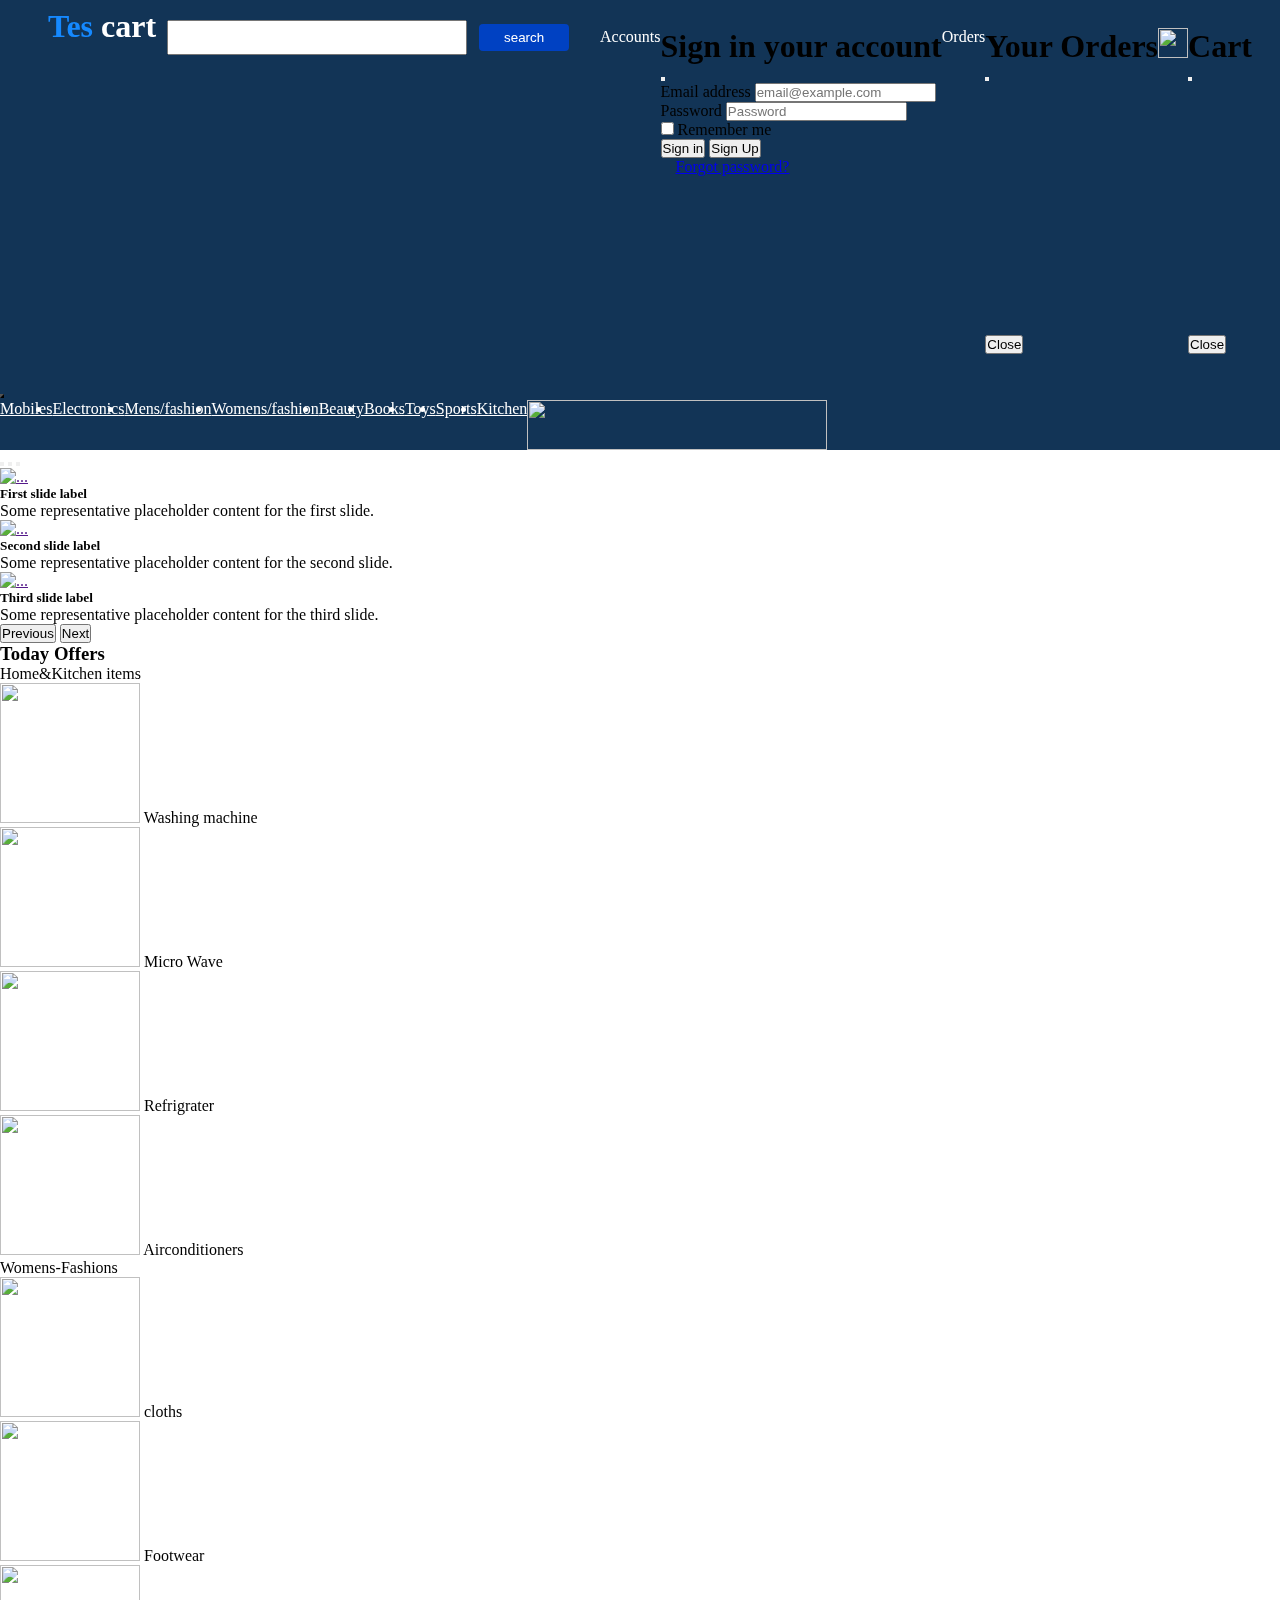
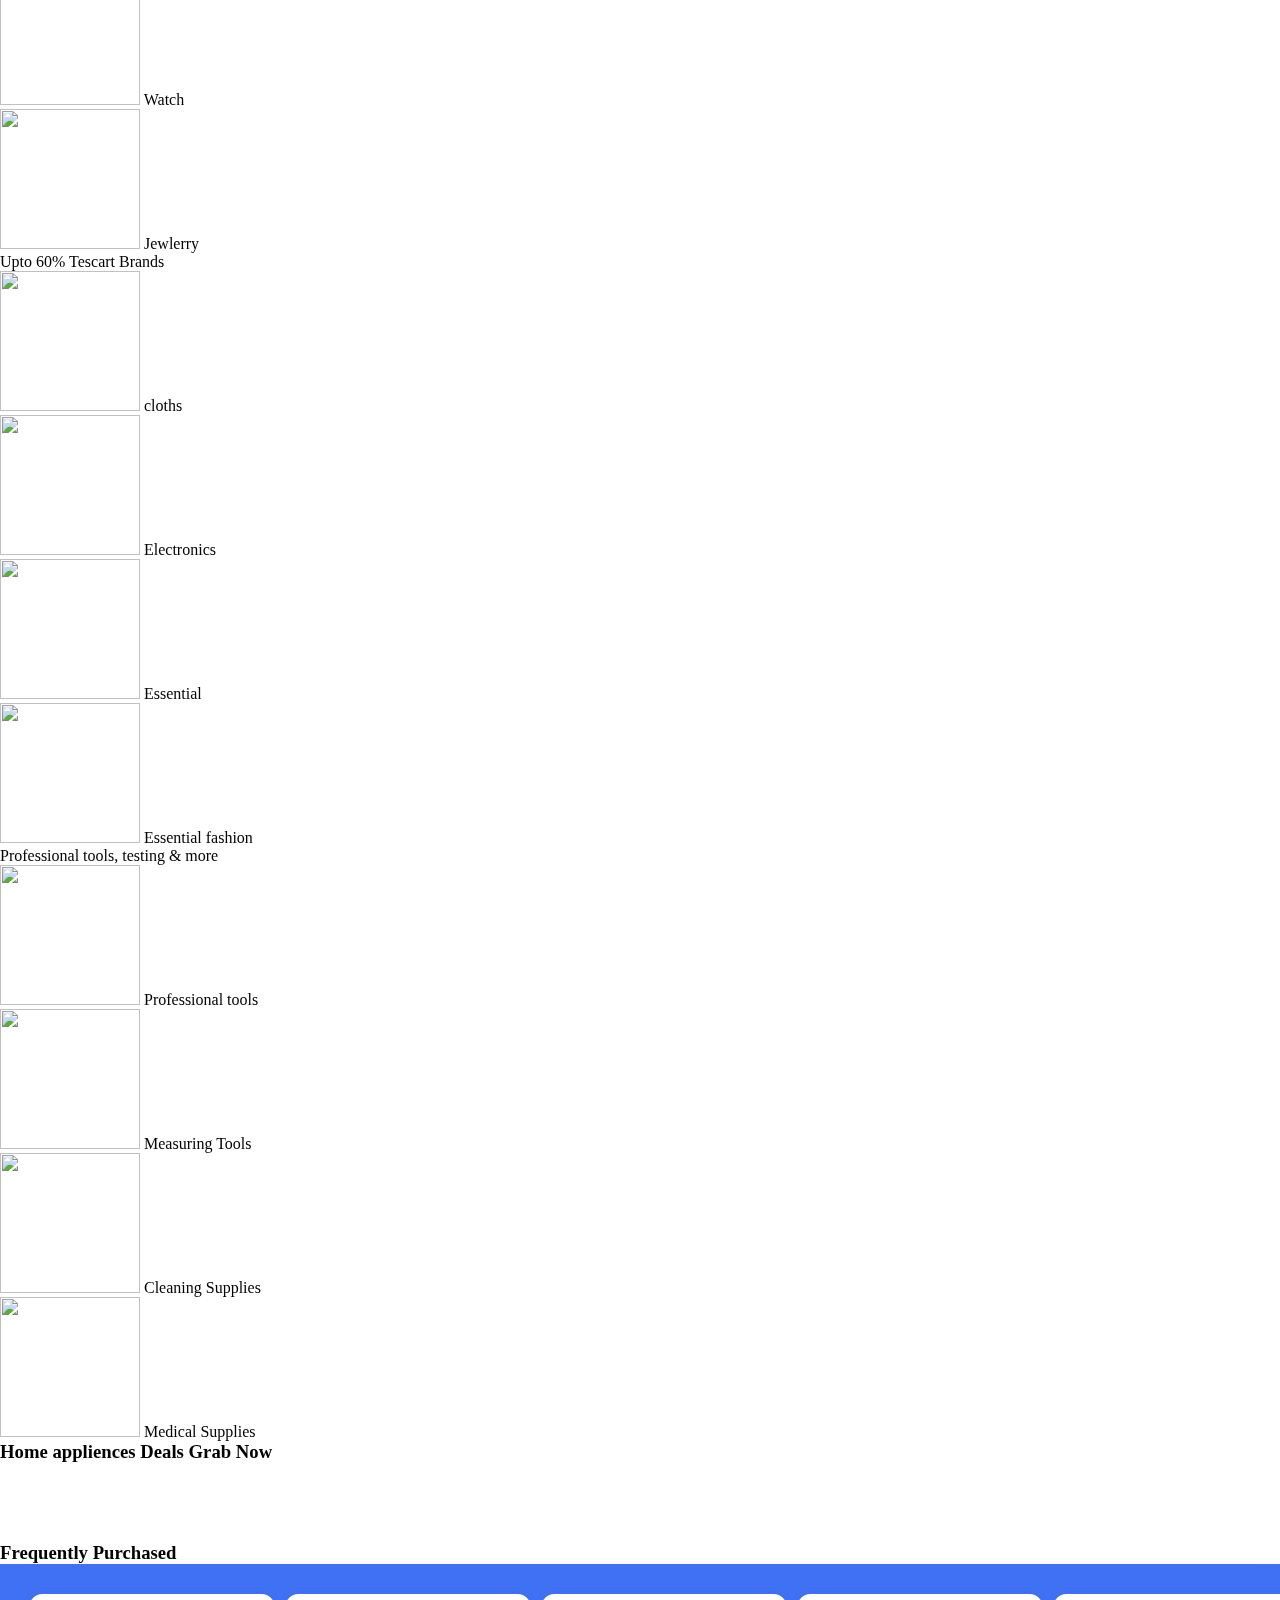
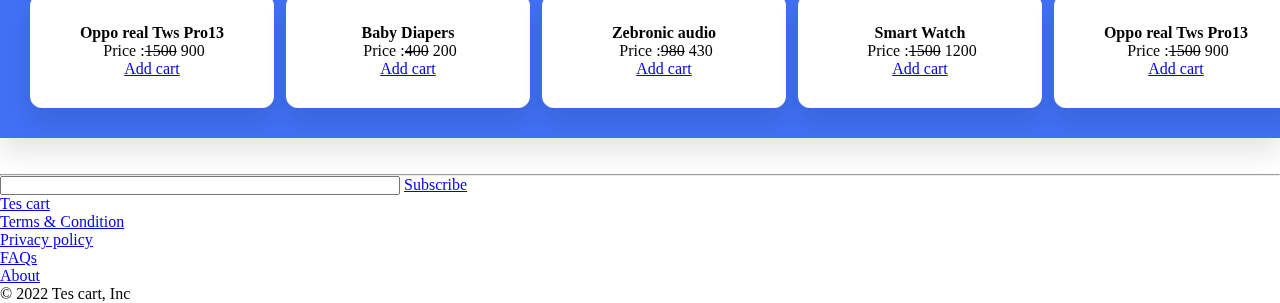
==== index.html @ 0cc88785 "Add files via upload" ====
<!DOCTYPE html>
<html lang="en">
<head>
    <meta charset="UTF-8">
    <meta http-equiv="X-UA-Compatible" content="IE=edge">
    <meta name="viewport" content="width=device-width, initial-scale=1.0">
    <title>Tescart</title>
     <link rel="stylesheet" href="style.css">
     <link rel="stylesheet" href="./bootstrap-5.3.0-alpha1-dist/css/bootstrap.min.css">
</head>
<style>

</style>
<body>







   <nav id="logo" class="container-fluid">
    <div id="sts">
       <a href="./index.html"><h1  style=" margin-left: 40px; color:	#1589FF;">Tes <span style="color: white ;">cart</span></h1></a> 
    </div>
    <div id="ss1">
        <input type="text" style="height: 35px; width: 300px; margin-top: 12px; outline: 0; " >
        <button style=" margin-left: 8px; padding: 6px ; border: none; width: 90px; background-color:	#0041C2; border-radius: 4px; color: white;">search</button>

       
    </div>

    
    <div id="ss">


               <!-- Button trigger modal -->
<span style="font-weight: 500; color: white;" class="me-3" type="button"  data-bs-toggle="modal" data-bs-target="#staticBackdrop1">
  <li  >Accounts</li>
</span>

<!-- Modal -->
<div class="modal fade" id="staticBackdrop1" data-bs-backdrop="static" data-bs-keyboard="false" tabindex="-1" aria-labelledby="staticBackdropLabel" aria-hidden="true">
  <div class="modal-dialog">
    <div class="modal-content">
      <div class="modal-header">
        <h1 class="modal-title fs-5" id="staticBackdropLabel">Sign in your account</h1>
        <button type="button" class="btn-close" data-bs-dismiss="modal" aria-label="Close"></button>
      </div>
      <div class="modal-body">

        
        <div class="card mt-3 mb-5">
          <form class="px-4 py-3">
            <div class="mb-3">
              <label for="exampleDropdownFormEmail1" class="form-label">Email address</label>
              <input type="email" class="form-control" id="exampleDropdownFormEmail1" placeholder="email@example.com">
            </div>
            <div class="mb-3">
              <label for="exampleDropdownFormPassword1" class="form-label">Password</label>
              <input type="password" class="form-control" id="exampleDropdownFormPassword1" placeholder="Password">
            </div>
            <div class="mb-3">
              <div class="form-check">
                <input type="checkbox" class="form-check-input" id="dropdownCheck">
                <label class="form-check-label" for="dropdownCheck">
                  Remember me
                </label>
              </div>
            </div>
            <button type="submit" class="btn btn-primary">Sign in</button>
            <button type="submit" class="btn btn-primary">Sign Up</button>
          </form>
          <div class="dropdown-divider"></div>
         
          <a class="dropdown-item " style="margin-left: 15px;" href="#">Forgot password?</a><br>
        </div>


      
      </div>
     
    </div>
  </div>
</div>

        
        

<!-- ==================================================orders==================================== -->
         <!-- Button trigger modal -->
<span style="font-weight: 500; color: white;" class="me-3" type="button"  data-bs-toggle="modal" data-bs-target="#staticBackdrop2">
  <li  >Orders</li>
</span>

<!-- Modal -->
<div class="modal fade" id="staticBackdrop2" data-bs-backdrop="static" data-bs-keyboard="false" tabindex="-1" aria-labelledby="staticBackdropLabel" aria-hidden="true">
  <div class="modal-dialog">
    <div class="modal-content">
      <div class="modal-header">
        <h1 class="modal-title fs-5" id="staticBackdropLabel">Your Orders</h1>
        <button type="button" class="btn-close" data-bs-dismiss="modal" aria-label="Close"></button>
      </div>
      <div class="modal-body">

        <br>
        <br>
        <br>
        <br>
        <br>
        <br>
        <br>
        <br>
        <br>
        <br>
        <br>
        <br>
        <br>
        <br>
       

      </div>
      <div class="modal-footer">
        <button type="button" class="btn btn-secondary" data-bs-dismiss="modal">Close</button>
      </div>
    </div>
  </div>
</div>



        <!-- ================================cart====================================== -->
        
        
        <!-- Button trigger modal -->
<span class="me-2" type="button"  data-bs-toggle="modal" data-bs-target="#staticBackdrop3">
  <img height="30px" width="30px" src="./im/shopping-cart.png" alt="">
</span>

<!-- Modal -->
<div class="modal fade" id="staticBackdrop3" data-bs-backdrop="static" data-bs-keyboard="false" tabindex="-1" aria-labelledby="staticBackdropLabel" aria-hidden="true">
  <div class="modal-dialog">
    <div class="modal-content">
      <div class="modal-header">
        <h1 class="modal-title fs-5" id="staticBackdropLabel">Cart</h1>
        <button type="button" class="btn-close" data-bs-dismiss="modal" aria-label="Close"></button>
      </div>
      <div class="modal-body">

        <br>
        <br>
        <br>
        <br>
        <br>
        <br>
        <br>
        <br>
        <br>
        <br>
        <br>
        <br>
        <br>
        <br>
      </div>
      <div class="modal-footer">
        <button type="button" class="btn btn-secondary" data-bs-dismiss="modal">Close</button>
      </div>
    </div>
  </div>
</div>
        
         
    </div>
   </nav>

   <!-- ===========================================logo over ====================================== -->

     <nav id="navc" class="navbar navbar-expand-lg  ">

      
      <div class="container-fluid">
       
     <button id="ds" class="navbar-toggler bg" type="button" data-bs-toggle="collapse" data-bs-target="#navbarTogglerDemo01" aria-controls="navbarTogglerDemo01" aria-expanded="false" aria-label="Toggle navigation">
       <span class="navbar-toggler-icon "></span>
      
     </button>
    
     <div   class="collapse navbar-collapse " id="navbarTogglerDemo01">
       
       <ul id="navc1" class="navbar-nav me-auto mb-2 mb-lg-0 ">

       
       
         <li class="nav-item ms-5">
           <a  class="nav-link p-0 pt-2" aria-current="page" href="./mobiles.html">Mobiles</a>
         </li>
         <li class="nav-item  ms-5">
           <a class="nav-link p-0 pt-2" href="./electronics.html">Electronics</a>
         </li>
         <li class="nav-item  ms-5">
           <a class="nav-link p-0 pt-2 " href="./mens.html">Mens/fashion</a>
         </li>
         <li class="nav-item  ms-5">
           <a class="nav-link p-0 pt-2" href="#">Womens/fashion</a>
         </li>
         <li class="nav-item  ms-5">
            <a class="nav-link p-0 pt-2" href="#">Beauty </a>
          </li>
         <li class="nav-item  ms-5">
           <a class="nav-link p-0 pt-2 " href="#">Books</a>
         </li>
         <li class="nav-item  ms-5">
           <a class="nav-link p-0 pt-2 " href="#">Toys</a>
         </li>
         <li class="nav-item  ms-5">
           <a class="nav-link p-0 pt-2 " href="#">Sports</a>
         </li>
         <li class="nav-item  ms-5">
           <a class="nav-link p-0 pt-2  " href="#">Kitchen </a>
         </li>
      

        <img class="ms-5" height="50px"  width="300px" src="./im/25654-2-major-credit-card-logo-transparent.png" alt="">
         
         <!-- <marquee behavior="" direction="" style="color: pink;"><h3>On this great day, Tescart offers unbelievable prices like up to 90 percent off on products like Mobiles, TVs, home appliances, fashion, clothing, books, accessories, and much more.</h3></marquee> -->
         
        
       </ul>
      
     </div>

 

   </div>
 </nav>

<!-- ========================================nav over================================================= -->

<div id="carouselExampleCaptions" class="carousel slide">
    <div class="carousel-indicators">
      <button type="button" data-bs-target="#carouselExampleCaptions" data-bs-slide-to="0" class="active" aria-current="true" aria-label="Slide 1"></button>
      <button type="button" data-bs-target="#carouselExampleCaptions" data-bs-slide-to="1" aria-label="Slide 2"></button>
      <button type="button" data-bs-target="#carouselExampleCaptions" data-bs-slide-to="2" aria-label="Slide 3"></button>
    </div>
    <div class="carousel-inner">
      <div class="carousel-item active">
        <a href=""><img src="./im/sr1.jpg" class="d-block w-100" alt="..."></a>
        <div class="carousel-caption d-none d-md-block">
          <h5>First slide label</h5>
          <p>Some representative placeholder content for the first slide.</p>
        </div>
      </div>
      <div class="carousel-item"> 
        <a href=""><img src="./im/sr2.jpg" class="d-block w-100" alt="..."></a>
        <div class="carousel-caption d-none d-md-block">
          <h5>Second slide label</h5>
          <p>Some representative placeholder content for the second slide.</p>
        </div>
      </div>
      <div class="carousel-item">
        <a href=""><img src="./im/sr3.jpg"  class="d-block w-100" alt="..."></a>
        <div class="carousel-caption d-none d-md-block">
          <h5>Third slide label</h5>
          <p>Some representative placeholder content for the third slide.</p>
        </div>
      </div>
    </div>
    <button class="carousel-control-prev" type="button" data-bs-target="#carouselExampleCaptions" data-bs-slide="prev">
      <span class="carousel-control-prev-icon" aria-hidden="true"></span>
      <span class="visually-hidden">Previous</span>
    </button>
    <button class="carousel-control-next" type="button" data-bs-target="#carouselExampleCaptions" data-bs-slide="next">
      <span class="carousel-control-next-icon" aria-hidden="true"></span>
      <span class="visually-hidden">Next</span>
    </button>
  </div>
  <!-- ------------------------------------------corsoul---------------------------------------- -->

  <div class="container-fluid text-center mt-3 mb-3">
    <h3>
      Today Offers
    </h3>



  </div>







  <!-- ----------------------------------------------------------------------------------------------------- -->
<div id="cd1" class="row "> 
    <div class="col-3">
     <div class="card shadow mt-2 ms-2  text-center">  
                                                          <!-- -------card1--------------- -->
            <div class="card-title text-center">
                 Home&Kitchen items

            </div>

            <div class="card-body ">
                <div class="row gx-2">
                    <div class="col-6 mb-2">
                      <a href="#"><img height="140px" width="140px" src="./im/a1.jpg" alt=""></a>
                        <span class="text-muted">Washing machine</span>
                    </div>
                    <div class="col-6">
                      <a href="#"><img height="140px" width="140px" src="./im/a2.jpg" alt=""></a>
                        <span class="text-muted">Micro Wave</span>
                    </div>

                </div>
                <div class="row gx-2">
                    <div class="col-6">
                      <a href="#"><img height="140px" width="140px" src="./im/a3.jpg" alt=""></a>
                       <span class="text-muted">Refrigrater</span>
                    </div>
                    <div class="col-6">
                      <a href="#"><img height="140px" width="140px" src="./im/a4.jpg" alt=""></a>
                        <span class="text-muted">Airconditioners</span>
                    </div>

                </div>

            </div>
 
    </div>
</div>


    
        <div class="col-3">
    <div class="card shadow mt-2 ms-0.5  text-center">  
                                                          <!-- -------card2--------------- -->
            <div class="card-title text-center">
                 Womens-Fashions

            </div>

            <div class="card-body">
                <div class="row gx-2">
                    <div class="col-6 mb-2">
                      <a href="#"><img height="140px" width="140px" src="./im/b1.jpg" alt=""></a>
                        <span class="text-muted">cloths</span>
                    </div>
                    <div class="col-6">
                      <a href="#"><img height="140px" width="140px" src="./im/b2.jpg" alt=""></a>
                        <span class="text-muted">Footwear</span>
                    </div>

                </div>
                <div class="row gx-2">
                    <div class="col-6">
                      <a href="#"><img height="140px" width="140px" src="./im/b3.jpg" alt=""></a>
                       <span class="text-muted">Watch</span>
                    </div>
                    <div class="col-6">
                      <a href="#"><img height="140px" width="140px" src="./im/b4.jpg" alt=""></a>
                        <span class="text-muted">Jewlerry</span>
                    </div>

                </div>

            </div>
 
    </div>

</div>

    
        <div class="col-3">
    <div class="card shadow mt-2 ms-0.5  text-center">  
                                                          <!-- -------card3--------------- -->
            <div class="card-title text-center">
                 Upto 60% Tescart Brands

            </div>

            <div class="card-body">
                <div class="row gx-2">
                    <div class="col-6 mb-2">
                      <a href="#"><img height="140px" width="140px" src="./im/c1.jpg" alt=""></a>
                        <span class="text-muted">cloths</span>
                    </div>
                    <div class="col-6">
                      <a href="#"><img height="140px" width="140px" src="./im/c2.jpg" alt=""></a>
                        <span class="text-muted">Electronics</span>
                    </div>

                </div>
                <div class="row gx-2">
                    <div class="col-6">
                      <a href="#"><img height="140px" width="140px" src="./im/c3.jpg" alt=""></a>
                       <span class="text-muted">Essential</span>
                    </div>
                    <div class="col-6">
                      <a href="#"><img height="140px" width="140px" src="./im/c4.jpg" alt=""></a>
                        <span class="text-muted">Essential fashion</span>
                    </div>

                </div>

            </div>
 
    </div>
</div>

    
        <div class="col-3">
    <div class="card shadow mt-2 me-2  text-center">  
                                                          <!-- -------card4--------------- -->
            <div class="card-title text-center">
                 Professional tools, testing & more

            </div>

            <div class="card-body">
                <div class="row gx-2">
                    <div class="col-6 mb-2">
                      <a href="#"><img height="140px" width="140px" src="./im/d1.jpg" alt=""></a>
                        <span class="text-muted">Professional tools</span>
                    </div>
                    <div class="col-6">
                      <a href="#"><img height="140px" width="140px" src="./im/d2.jpg" alt=""></a>
                        <span class="text-muted">Measuring Tools</span>
                    </div>

                </div>
                <div class="row gx-2">
                    <div class="col-6">
                      <a href="#"><img height="140px" width="140px" src="./im/d3.jpg" alt=""></a>
                       <span class="text-muted">Cleaning Supplies</span>
                    </div>
                    <div class="col-6">
                        <a href="#"><img height="140px" width="140px" src="./im/d4.jpg" alt=""></a>
                        <span class="text-muted">Medical Supplies</span>
                    </div>

                </div>

            </div>
 
    </div>
    
</div>
</div>
<!-- ------------------------------------------------------card1over---------------------------------------------- -->

<div class="container-fluid text-center mt-3 mb-3">
  <h3>
    Home appliences Deals Grab Now
  </h3>



</div>









<div style="margin-left: 18px ; margin-top: 13px; margin-bottom: 15px;" class="grid">
    <div class="rows">
        <div class="cols">
          <a href="#"><img  src="./im/g1.webp" alt=""></a>

        </div>
        <div class="cols">
          <a href="#"><img  src="./im/g2.webp" alt=""></a>
        </div>
        <div class="cols">
          <a href="#"><img  src="./im/g3.webp" alt=""></a>
        </div>

    </div>

</div>
<div style="margin-left: 18px ; margin-top: 13px; margin-bottom: 15px;" class="grid">
    <div class="rows">
        <div class="cols">
          <a href="#"><img  src="./im/g4.webp" alt=""></a>

        </div>
        <div class="cols">
          <a href="#"><img  src="./im/g5.webp" alt=""></a>
        </div>
        <div class="cols">
          <a href="#"><img  src="./im/g6.webp" alt=""></a>
        </div>

    </div>

</div>
<!-- -----------------------------------------------------gridover---------------------------------------- -->

<div class="container-fluid text-center mt-3 mb-3">
  <h3>
    Frequently Purchased
  </h3>



</div>

    <section class="container-flui">
      <div class="card">
        <h4>Oppo real Tws Pro13 </h4>
        <a href="#"><img height="140px"  src="im/aa1.jpg" alt=""></a>
        <span>Price :<del>1500</del> 900</span>
        <div id="fff">
        <a class="btn btn-warning btn-sm w-50 " href="#">Add cart</a>
    </div>
      </div>

      <div class="card">
        <h4>Baby Diapers</h4>
        <a href="#"><img height="140px"  src="./im/baby diapers.jpg" alt=""></a>
        <span>Price :<del>400</del> 200</span>
        <div>
        <a class="btn btn-warning btn-sm w-50 " href="#">Add cart</a>
    </div>
      </div>

      <div class="card">
        <h4>Zebronic audio</h4>
        <a href="#"><img height="140px"  src="./im/zebronicaudio.jpg" alt=""></a>
        <span>Price :<del>980</del> 430</span>
        <div>
        <a class="btn btn-warning btn-sm w-50 " href="#">Add cart</a>
    </div>

      </div>
         
      <div class="card">
        <h4>Smart Watch </h4>
        <a href="#"><img height="140px"  src="./im/sm.jpg" alt=""></a>
            <span>Price :<del>1500</del> 1200</span>
            <div>
            <a class="btn btn-warning btn-sm w-50 " href="#">Add cart</a>
        </div>
           
      </div>
      <div class="card">
        <h4>Oppo real Tws Pro13 </h4>
        <a href="#"><img height="140px"  src="im/aa1.jpg" alt=""></a>
        <span>Price :<del>1500</del> 900</span>
        <div>
        <a class="btn btn-warning btn-sm w-50 " href="#">Add cart</a>
    </div>

      </div>
      <div class="card">
        <h4>Baby Diapers</h4>
        <a href="#"><img height="140px"  src="./im/baby diapers.jpg" alt=""></a>
            <span>Price :<del>400</del> 200</span>
            <div>
            <a class="btn btn-warning btn-sm w-50 " href="#">Add cart</a>
        </div>

      </div>
      <div class="card">
        <h4>Zebronic audio</h4>
        <a href="#"><img height="140px"  src="./im/zebronicaudio.jpg" alt=""></a>
        <span>Price :<del>980</del> 430</span>
        <div>
        <a class="btn btn-warning btn-sm w-50 " href="#">Add cart</a>
    </div>

      </div>
      <div class="card">
        <h4>Smart Watch </h4>
        <a href="#"><img height="140px"  src="./im/sm.jpg" alt=""></a>
        <span>Price :<del>1500</del> 1200</span>
        <div>
        <a class="btn btn-warning btn-sm w-50 " href="#">Add cart</a>
    </div>

      </div>

    </section>
    <br>
    <br><hr>

    <!-- ============================================footer sub=========================================== -->

     <div  class="container-fluid d-flex justify-content-center mt-5  ">
    
          <input style="width: 400px;" class="form-control me-3" type="text">
          <a class="btn btn-primary"  href="#">Subscribe</a>


     </div>


  <!-- =======================================footer======================================================= -->

  <div class="container">
    <footer class="py-2 my-3">
      <ul class="nav justify-content-center border-bottom pb-3 mb-3">
        <li class="nav-item"><a href="#" class="nav-link px-2 text-muted">Tes cart</a></li>
        <li class="nav-item"><a href="#" class="nav-link px-2 text-muted">Terms & Condition</a></li>
        <li class="nav-item"><a href="#" class="nav-link px-2 text-muted">Privacy policy</a></li>
        <li class="nav-item"><a href="#" class="nav-link px-2 text-muted">FAQs</a></li>
        <li class="nav-item"><a href="#" class="nav-link px-2 text-muted">About</a></li>
      </ul>
      <p class="text-center text-muted">&copy; 2022 Tes cart, Inc</p>
    </footer>
  </div>


    
</body>

<script src="https://cdn.jsdelivr.net/npm/@popperjs/core@2.11.6/dist/umd/popper.min.js" integrity="sha384-oBqDVmMz9ATKxIep9tiCxS/Z9fNfEXiDAYTujMAeBAsjFuCZSmKbSSUnQlmh/jp3" crossorigin="anonymous"></script>
<script src="https://cdn.jsdelivr.net/npm/bootstrap@5.3.0-alpha1/dist/js/bootstrap.min.js" integrity="sha384-mQ93GR66B00ZXjt0YO5KlohRA5SY2XofN4zfuZxLkoj1gXtW8ANNCe9d5Y3eG5eD" crossorigin="anonymous"></script><script src="	https://cdn.jsdelivr.net/npm/bootstrap@5.3.0-alpha1/dist/js/bootstrap.bundle.min.js"></script>
</html>
---- style.css ----
*{
    margin: 0;
    padding: 0;
    box-sizing: border-box;
}
#navc1 {

    display: flex;
    flex-wrap: wrap;
    
}





#logo{
    display: flex;
    justify-content: space-between;
    padding: 8px;
    flex-wrap: wrap;
    background-color:  #123456;
    
}

#ss{
    display:flex;
    list-style: none;
    padding: 20px;
    
   
}
#ss li a{
    text-decoration: none;
    margin-right: 25px;
    color: white;
}
#sts a{
   text-decoration: none;
  
 
  

}
#navc{

    background-color: #123456;
    color: white;
    
}
#navc1 li a{

   
    color: white;
}

#navc1 li a:hover{
  
   border-bottom: 1px solid white;
   

  
}
#ds{

   
 background-color:white;
 color: rgb(96, 56, 16);
}

.grid .rows {
         display: grid;
         grid-template-columns: 33% 33% 33%;
         

}

.cols img{
    border-radius: 10px;
}

/* ----------------------------------------------------------------------------------- */


.container-flui {
  display: flex;
  gap: 12px;
 
  width: 100%;
  background: #4070f4;

  padding: 30px;
  scroll-snap-type: x mandatory;
  overflow-x: scroll;
  scroll-padding: 30px;
  box-shadow: 0 15px 25px rgba(0, 0, 0, 0.1);
}
.container-flui .card {
 
  flex: 0 0 20%;
 
  text-align: center;
  padding: 30px;
  border-radius: 12px;
  background: #fff;
box-shadow: 0 15px 25px rgba(0, 0, 0, 0.1);
}

/* ----------------------------------------------------------read the top content-------------------- */

#as{
    
    overflow-y: scroll;
    height: 900px;

}
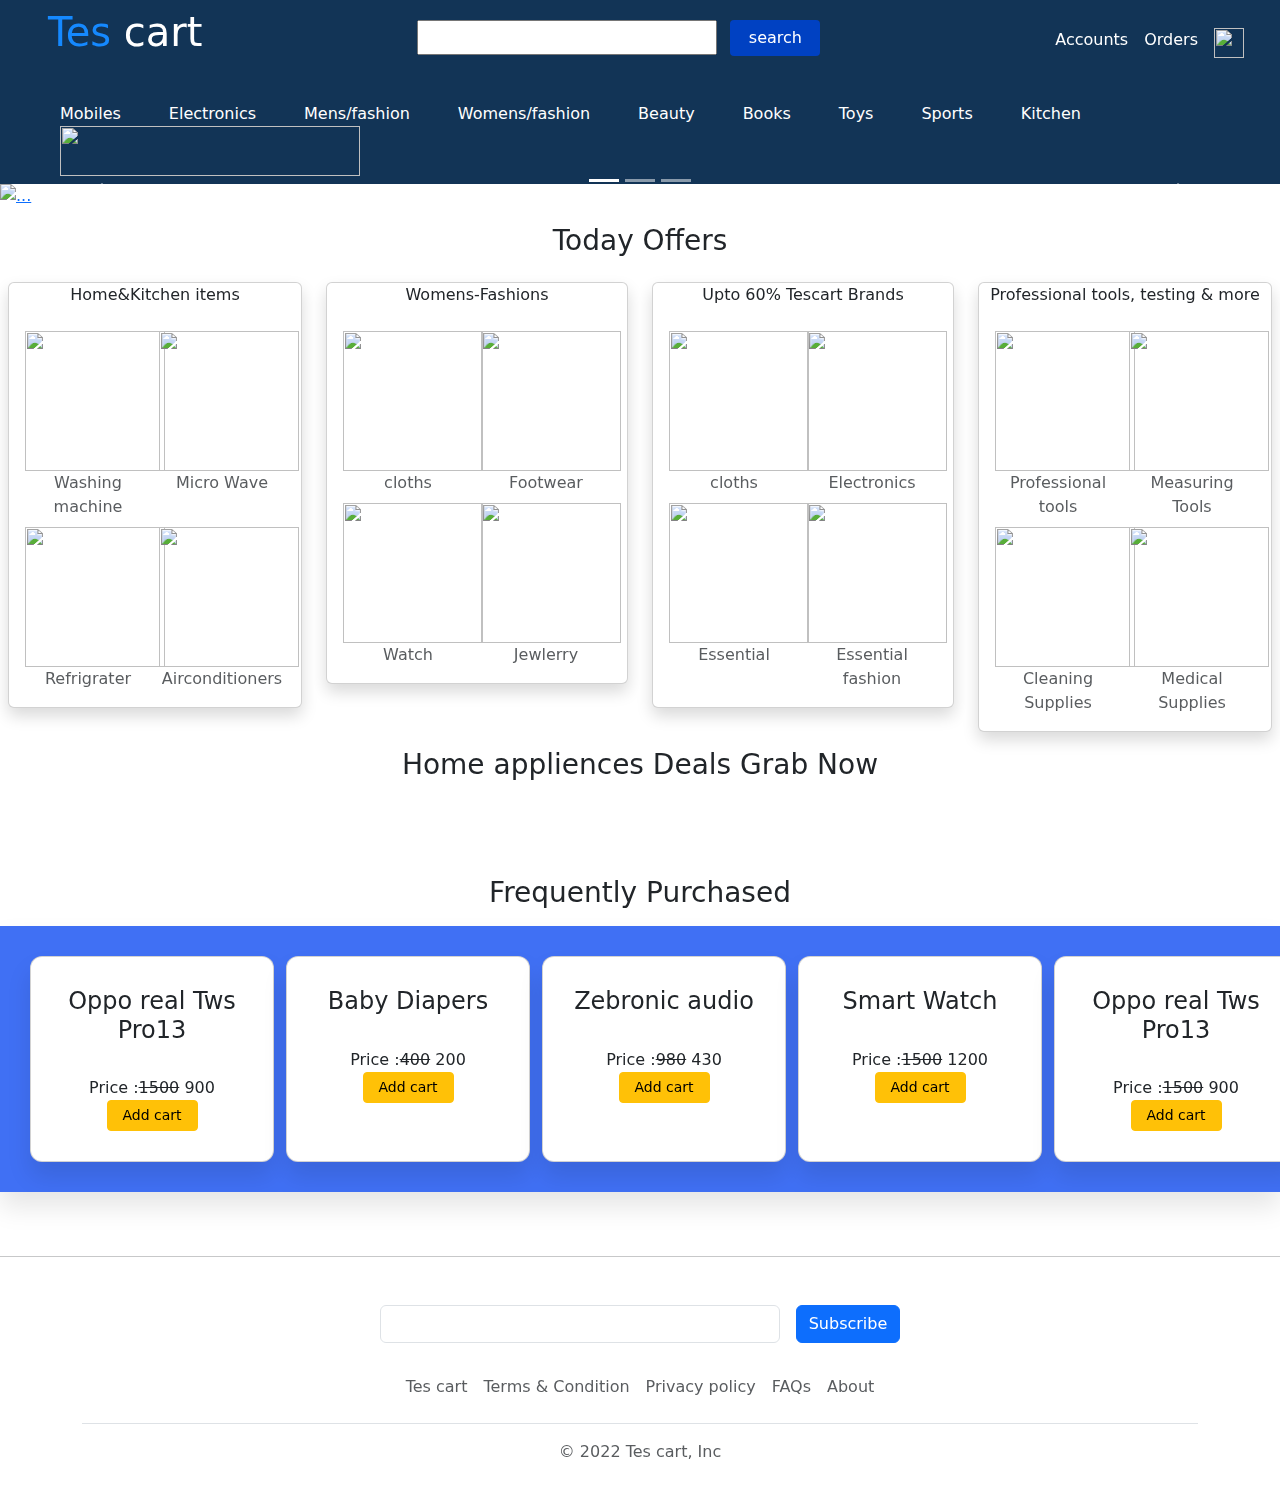
==== commit 16e8ac6e: "Update index.html" ====
--- a/index.html
+++ b/index.html
@@ -6,7 +6,7 @@
     <meta name="viewport" content="width=device-width, initial-scale=1.0">
     <title>Tescart</title>
      <link rel="stylesheet" href="style.css">
-     <link rel="stylesheet" href="./bootstrap-5.3.0-alpha1-dist/css/bootstrap.min.css">
+     <link rel="stylesheet" href="https://cdn.jsdelivr.net/npm/bootstrap@5.3.0-alpha1/dist/css/bootstrap.min.css">
 </head>
 <style>
 
@@ -620,4 +620,4 @@
 
 <script src="https://cdn.jsdelivr.net/npm/@popperjs/core@2.11.6/dist/umd/popper.min.js" integrity="sha384-oBqDVmMz9ATKxIep9tiCxS/Z9fNfEXiDAYTujMAeBAsjFuCZSmKbSSUnQlmh/jp3" crossorigin="anonymous"></script>
 <script src="https://cdn.jsdelivr.net/npm/bootstrap@5.3.0-alpha1/dist/js/bootstrap.min.js" integrity="sha384-mQ93GR66B00ZXjt0YO5KlohRA5SY2XofN4zfuZxLkoj1gXtW8ANNCe9d5Y3eG5eD" crossorigin="anonymous"></script><script src="	https://cdn.jsdelivr.net/npm/bootstrap@5.3.0-alpha1/dist/js/bootstrap.bundle.min.js"></script>
-</html>+</html>
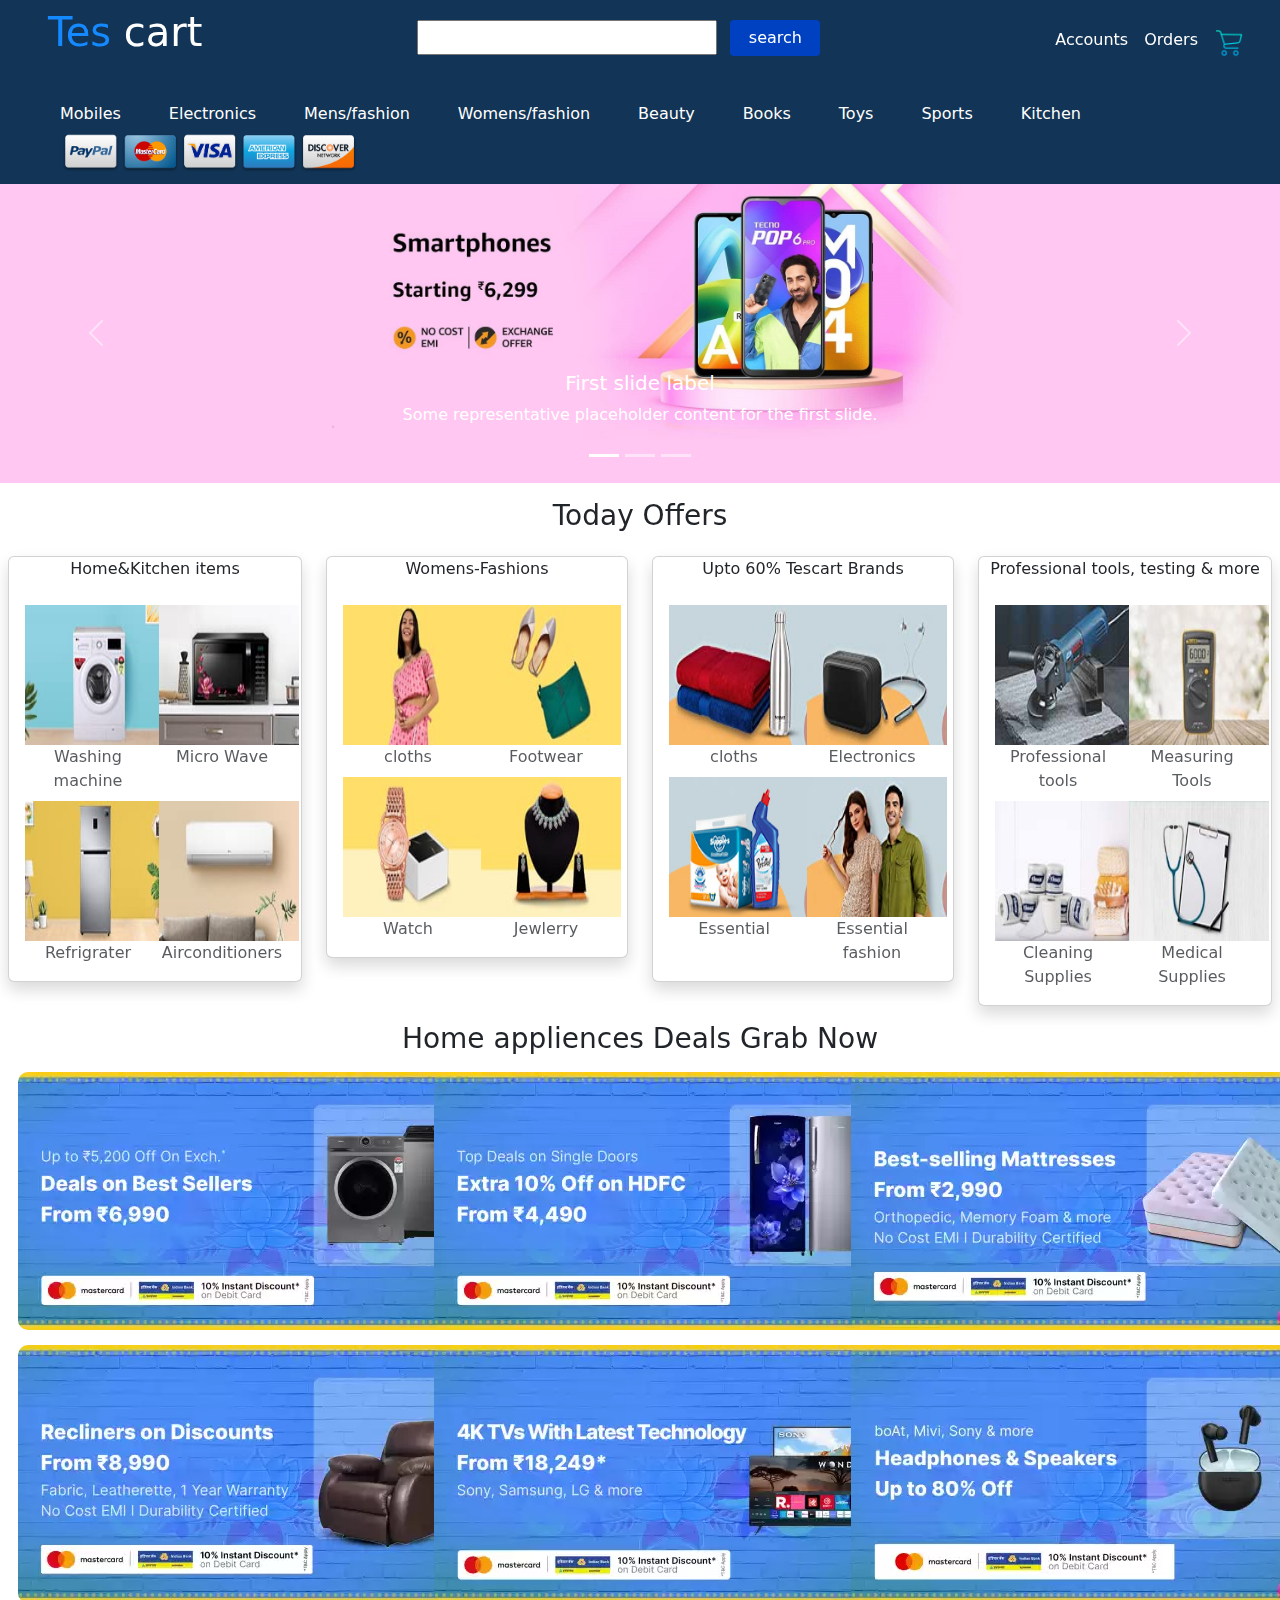
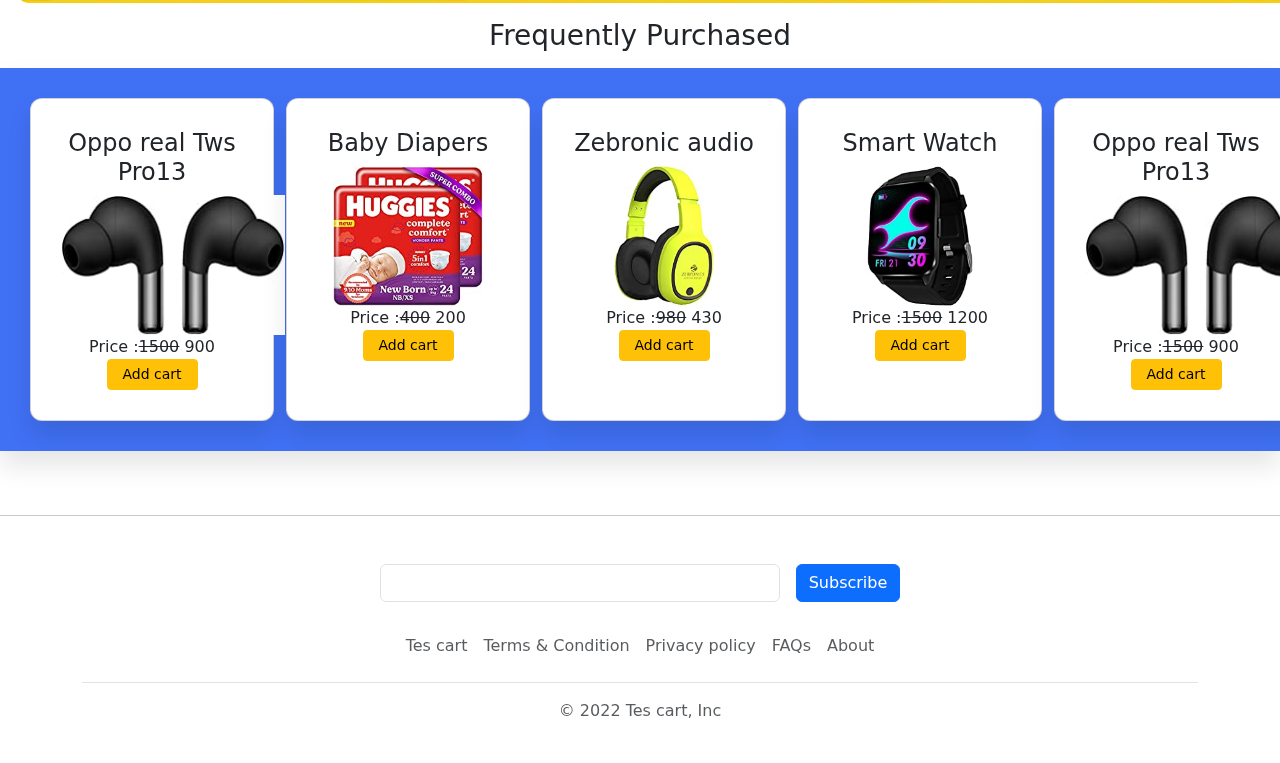
==== commit e4c01cc4: "Update index.html" ====
--- a/index.html
+++ b/index.html
@@ -5,7 +5,7 @@
     <meta http-equiv="X-UA-Compatible" content="IE=edge">
     <meta name="viewport" content="width=device-width, initial-scale=1.0">
     <title>Tescart</title>
-     <link rel="stylesheet" href="style.css">
+     <link rel="stylesheet" href="./style.css">
      <link rel="stylesheet" href="https://cdn.jsdelivr.net/npm/bootstrap@5.3.0-alpha1/dist/css/bootstrap.min.css">
 </head>
 <style>
@@ -617,7 +617,7 @@
 
     
 </body>
-
-<script src="https://cdn.jsdelivr.net/npm/@popperjs/core@2.11.6/dist/umd/popper.min.js" integrity="sha384-oBqDVmMz9ATKxIep9tiCxS/Z9fNfEXiDAYTujMAeBAsjFuCZSmKbSSUnQlmh/jp3" crossorigin="anonymous"></script>
-<script src="https://cdn.jsdelivr.net/npm/bootstrap@5.3.0-alpha1/dist/js/bootstrap.min.js" integrity="sha384-mQ93GR66B00ZXjt0YO5KlohRA5SY2XofN4zfuZxLkoj1gXtW8ANNCe9d5Y3eG5eD" crossorigin="anonymous"></script><script src="	https://cdn.jsdelivr.net/npm/bootstrap@5.3.0-alpha1/dist/js/bootstrap.bundle.min.js"></script>
+<script src="https://cdn.jsdelivr.net/npm/bootstrap@5.2.3/dist/js/bootstrap.bundle.min.js"></script>
+<!-- <script src="https://cdn.jsdelivr.net/npm/@popperjs/core@2.11.6/dist/umd/popper.min.js" integrity="sha384-oBqDVmMz9ATKxIep9tiCxS/Z9fNfEXiDAYTujMAeBAsjFuCZSmKbSSUnQlmh/jp3" crossorigin="anonymous"></script>
+<script src="https://cdn.jsdelivr.net/npm/bootstrap@5.3.0-alpha1/dist/js/bootstrap.min.js" integrity="sha384-mQ93GR66B00ZXjt0YO5KlohRA5SY2XofN4zfuZxLkoj1gXtW8ANNCe9d5Y3eG5eD" crossorigin="anonymous"></script><script src="	https://cdn.jsdelivr.net/npm/bootstrap@5.3.0-alpha1/dist/js/bootstrap.bundle.min.js"></script> -->
 </html>
